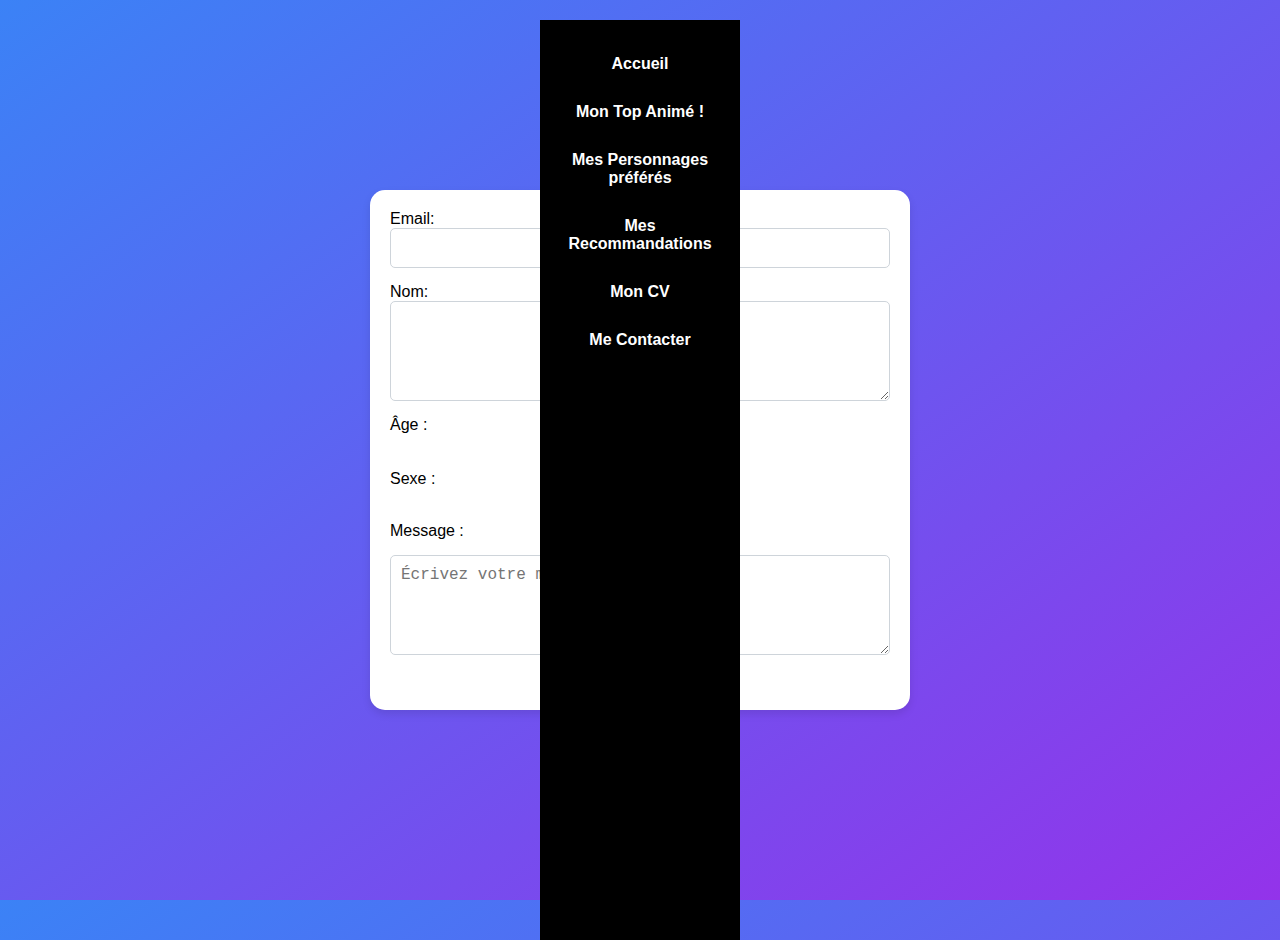
==== home/Contact/contact.html @ 89e5954f "5eme Commit" ====
<!DOCTYPE html>
<html lang="fr">
<head>
    <meta charset="UTF-8">
    <meta name="viewport" content="width=device-width, initial-scale=1.0">
    <title>Accueil</title>
    <link rel="stylesheet" href="../../css/form.css">
    <link rel="stylesheet" href="../../css/accueil.css">
    <script src="script.js" defer></script>
    
</head>
<body>
    <style>
        body {
            background: linear-gradient(to bottom right, #3b82f6, #9333ea);
            height: 100vh;
            display: flex;
            align-items: center;
            justify-content: center;
            margin: 0;
            font-family: Arial, sans-serif;
        }
        form {
            background: #ffffff;
            border-radius: 15px;
            padding: 20px;
            box-shadow: 0 4px 8px rgba(0, 0, 0, 0.1);
            width: 100%;
            max-width: 500px;
        }
        .navbar {
            position: absolute;
            top: 20px;
            left: 50%;
            transform: translateX(-50%);
        }
    </style>
    
    
    <div class="navbar">
        <a href="../Accueil/accueil.html">Accueil</a>
        <a href="top">Mon Top Animé !</a>
        <a href="../Perso/perso.html">Mes Personnages préférés</a>
        <a href="reco">Mes Recommandations</a>
        <a href="../CV/cv_fr.html">Mon CV</a>
        <a href="../Contact/contact.html">Me Contacter</a>
    </div>
    <!-- modify this form HTML and place wherever you want your form -->
<form
action="#"
method="POST"
>
<label>
  Email:
  <input type="email" name="email">
</label>
<label>
  Nom:
  <textarea name="message"></textarea>
</label>
<!-- your other form fields go here -->
<label for="age">Âge :</label>
      <input type="number" id="age" name="age" min="1" max="120" required placeholder="Votre âge">
  
      <label for="gender">Sexe :</label>
      <select id="gender" name="gender" required>
          <option value="" disabled selected>Choisissez votre sexe</option>
          <option value="male">Homme</option>
          <option value="female">Femme</option>
          <option value="other">Autre</option>
      </select>
  
      <label for="message">Message :</label>
      <textarea id="message" name="message" rows="5" required placeholder="Écrivez votre message ici..."></textarea>
  
      <button type="submit" class="submit-button">Envoyer le message</button>
      <div id="confirmation-message" style="display: none; color: whitesmoke;"></div>
</form>
<script>
    document.querySelector('.contact-form').addEventListener('submit', function(event) {
        event.preventDefault(); // Empêche le formulaire de se soumettre de manière classique
    
        const formData = new FormData(this); // Crée un objet FormData avec les données du formulaire
    
        // Envoie les données à Formspree
        fetch("https://formspree.io/f/xldebele", {
            method: 'POST',
            body: formData,
            headers: {
                'Accept': 'application/json' // Indique que nous voulons une réponse JSON
            }
        }).then(response => {
            if (response.ok) { // Vérifie si la réponse est un succès
                // Affiche un message de confirmation
                document.getElementById('confirmation-message').innerText = "Merci pour votre message !";
                document.getElementById('confirmation-message').style.display = "block"; // Affiche le message
                this.reset(); // Réinitialise le formulaire
            } else {
                // Affiche un message d'erreur si quelque chose ne va pas
                document.getElementById('confirmation-message').innerText = "Désolé, une erreur est survenue. Veuillez réessayer.";
                document.getElementById('confirmation-message').style.display = "block"; // Affiche le message
            }
        }).catch(error => {
            // Si une erreur se produit lors de l'envoi
            document.getElementById('confirmation-message').innerText = "Désolé, une erreur est survenue. Veuillez réessayer.";
            document.getElementById('confirmation-message').style.display = "block"; // Affiche le message
        });
    });
    </script>
</body>
</html>
---- css/form.css ----
/* CSS to style the form and center it on the page */
    body {
        background-image: url('../home/Contact/img/FEC.jpg');
        background-size: cover;
        background-repeat: no-repeat;
        background-position: center;
        background-attachment: fixed;
        height: 100vh;
        width: 100vw;
        margin: 0;
        display: flex;
        align-items: center;
        justify-content: center;

}

form {
    display: flex;
    flex-direction: column;
    align-items: center;
    justify-content: center;
    width: 100%;
    max-width: 500px;
    margin: 100px auto;
    padding: 20px;
    background-color: rgba(248, 249, 250, 0.9);
    border-radius: 10px;
    box-shadow: 0px 0px 10px rgba(0, 0, 0, 0.1);
}

label {
    display: flex;
    flex-direction: column;
    margin-bottom: 15px;
    width: 100%;
}

input[type="email"],
textarea {
    padding: 10px;
    border: 1px solid #ced4da;
    border-radius: 5px;
    width: 100%;
    box-sizing: border-box;
    font-size: 1rem;
}

button[type="submit"] {
    padding: 10px 20px;
    background-color: #007bff;
    color: #fff;
    border: none;
    border-radius: 5px;
    cursor: pointer;
    transition: background-color 0.3s ease;
}

button[type="submit"]:hover {
    background-color: #0056b3;
}

textarea {
    resize: vertical;
    height: 100px;
}

/* Ensuring form stays centered on smaller screens */
@media (max-width: 768px) {
    form {
        margin: 50px auto;
        padding: 15px;
    }

    button[type="submit"] {
        width: 100%;
    }
}
---- css/accueil.css ----
body {
    margin: 0;
    font-family: Arial, sans-serif;
}

.navbar {
    position: fixed;
    top: 0;
    right: -180px; /* Par défaut, la barre est partiellement cachée */
    height: 100%;
    width: 200px;
    background-color: black;
    display: flex;
    flex-direction: column;
    justify-content: flex-start;
    padding-top: 20px;
    transition: right 0.3s ease; /* Animation de la position */
}

.navbar:hover {
    right: 0; /* La barre apparaît complètement lorsqu'on survole */
}

.navbar a {
    color: white;
    padding: 15px;
    text-decoration: none;
    text-align: center;
    font-weight: bold;
}

.navbar a:hover {
    background-color: #444;
}

.content {
    margin-right: 220px;
    padding: 20px;
}
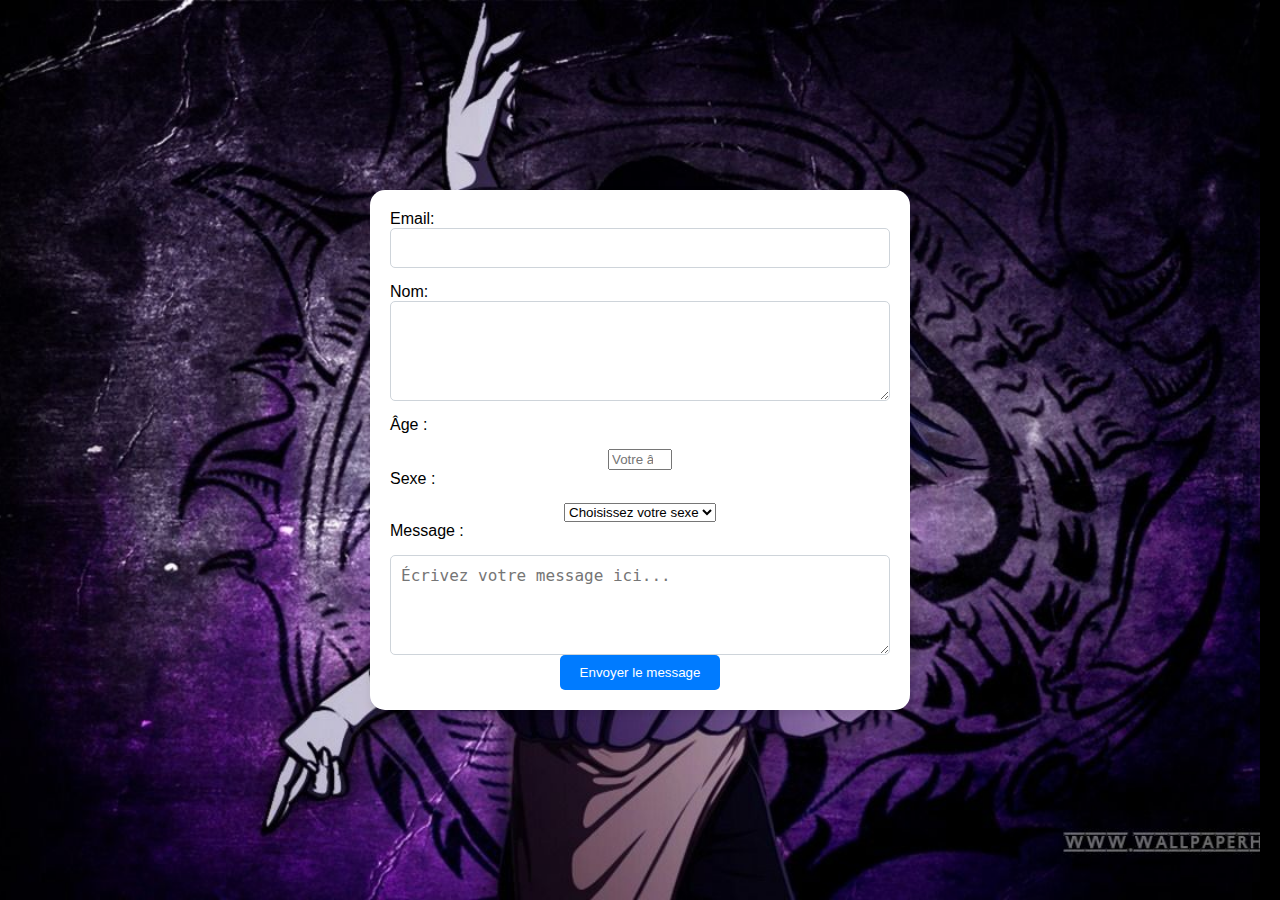
==== commit 614e1ec6: "6eme Commit" ====
--- a/home/Contact/contact.html
+++ b/home/Contact/contact.html
@@ -11,15 +11,7 @@
 </head>
 <body>
     <style>
-        body {
-            background: linear-gradient(to bottom right, #3b82f6, #9333ea);
-            height: 100vh;
-            display: flex;
-            align-items: center;
-            justify-content: center;
-            margin: 0;
-            font-family: Arial, sans-serif;
-        }
+
         form {
             background: #ffffff;
             border-radius: 15px;
@@ -28,12 +20,7 @@
             width: 100%;
             max-width: 500px;
         }
-        .navbar {
-            position: absolute;
-            top: 20px;
-            left: 50%;
-            transform: translateX(-50%);
-        }
+
     </style>
     
     
--- a/css/form.css
+++ b/css/form.css
@@ -1,17 +1,16 @@
 /* CSS to style the form and center it on the page */
-    body {
-        background-image: url('../home/Contact/img/FEC.jpg');
-        background-size: cover;
-        background-repeat: no-repeat;
-        background-position: center;
-        background-attachment: fixed;
-        height: 100vh;
-        width: 100vw;
-        margin: 0;
-        display: flex;
-        align-items: center;
-        justify-content: center;
-
+body {
+    background-image: url('../home/Contact/img/FEC.jpg');
+    background-size: cover;
+    background-repeat: no-repeat;
+    background-position: center;
+    background-attachment: fixed;
+    height: 100vh;
+    width: 100vw;
+    margin: 0;
+    display: flex;
+    align-items: center;
+    justify-content: center;
 }
 
 form {
